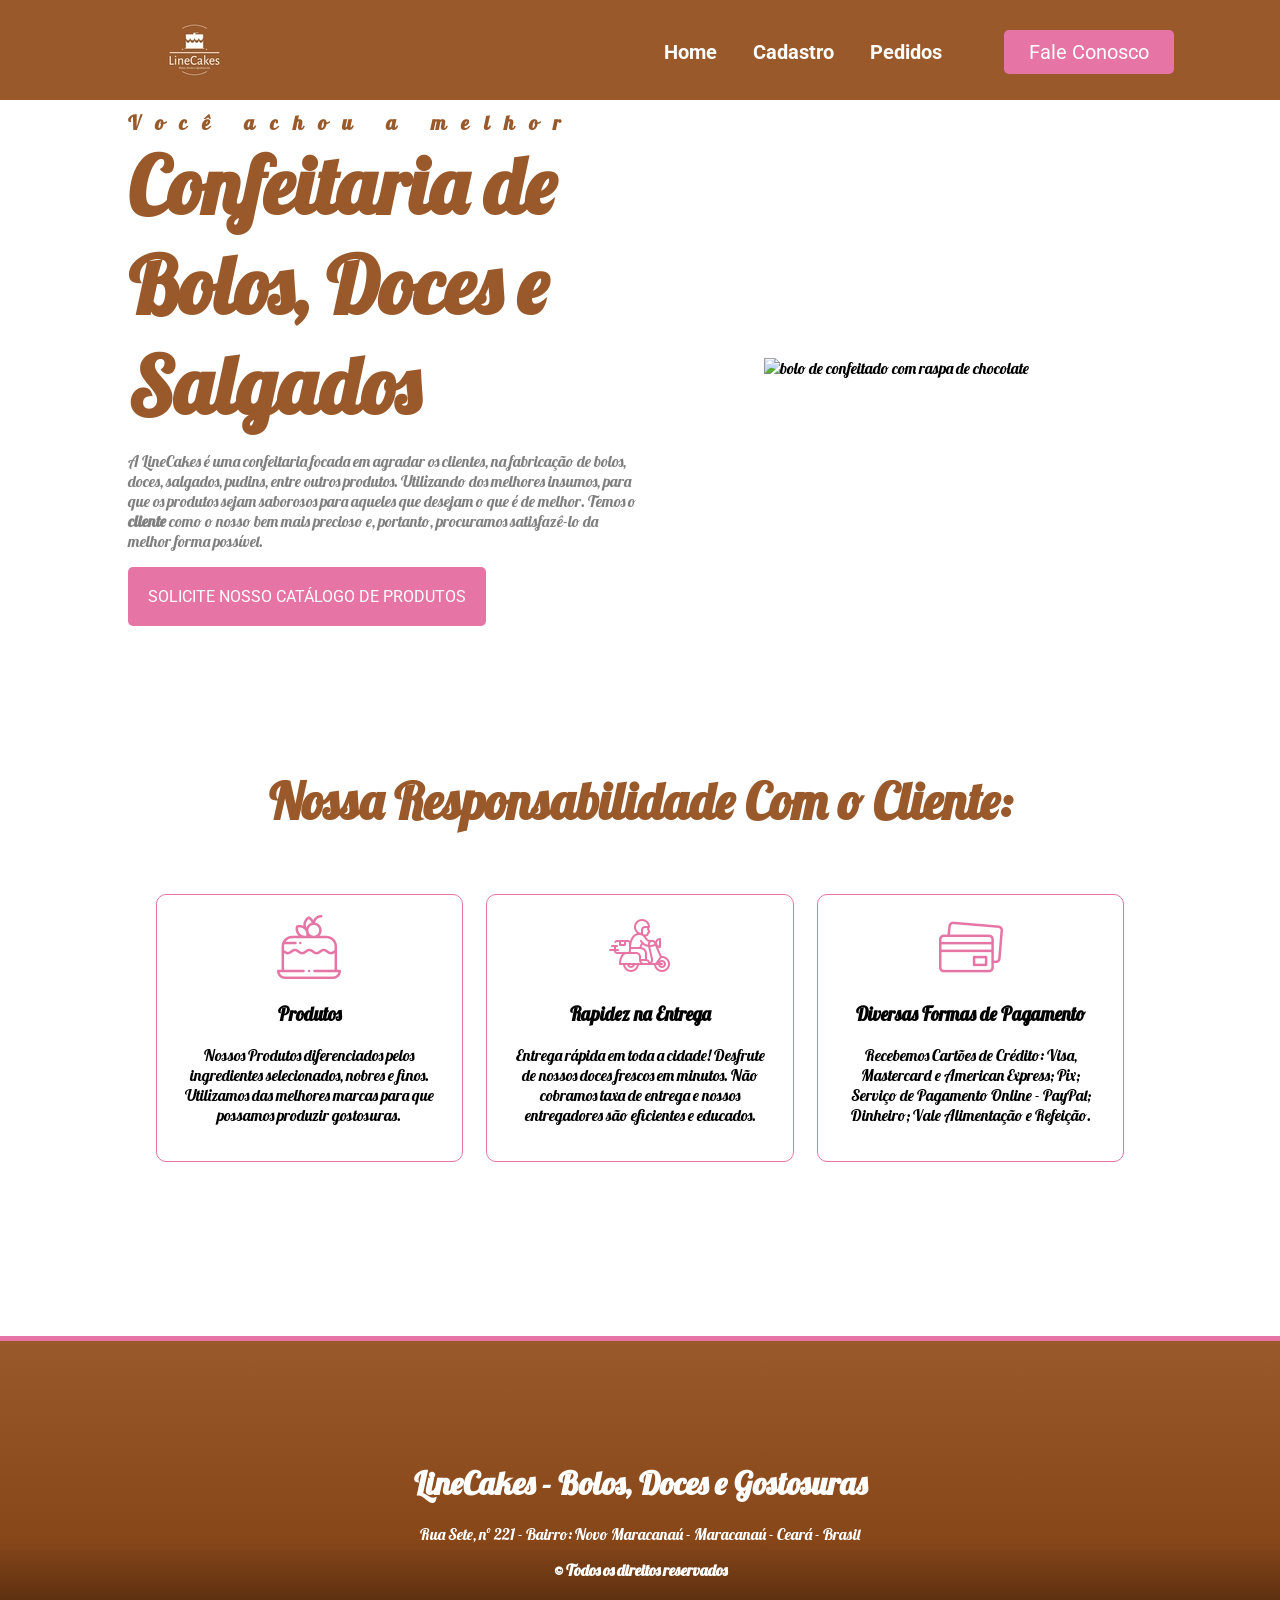
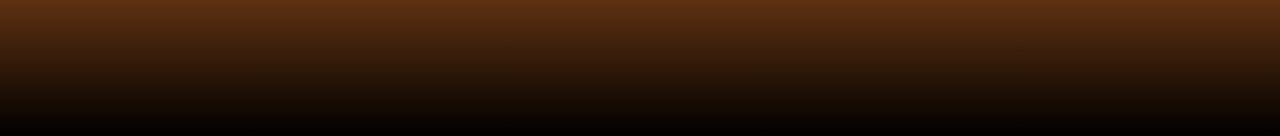
==== index.html @ 0a58384c "versao para gitpages" ====
<!DOCTYPE html>
<html lang="en">
  <head>
    <meta charset="UTF-8" />
    <meta name="viewport" content="width=device-width, initial-scale=1.0" />
    <meta name="description" content="Um site para Confeitaria" />
    <meta name="keywords" content="Bolos, HTML, CSS" />
    <title>Confeitaria</title>
    <link rel="stylesheet" href="./css/style.css" />
    <link rel="stylesheet" href="./css/responsivo.css" />
  </head>
  <body>
    <nav class="navbar">
      <div class="logo">
        <img
          src="./img/logo/jpeg-linecakes-high-resolution-logo (1).jpeg"
          alt="logomarca LineCakes"
        />
      </div>
      <div class="menu">
        <a href="#"><b>Home</b></a>
        <a href="#"><b>Cadastro</b></a>
        <a href="#"><b>Pedidos</b></a>
        <a id="btn" href="#">Fale Conosco</a>
      </div>
    </nav>
    <header class="header">
      <div class="headLine">
        <h2 class="espacamento">Você achou a melhor</h2>
        <h2 class="confeitaria">Confeitaria de Bolos, Doces e Salgados</h2>
        <p>
          A LineCakes é uma confeitaria focada em agradar os clientes, na
          fabricação de bolos, doces, salgados, pudins, entre outros produtos.
          Utilizando dos melhores insumos, para que os produtos sejam saborosos
          para aqueles que desejam o que é de melhor. Temos o
          <strong> cliente </strong>como o nosso bem mais precioso e, portanto,
          procuramos satisfazê-lo da melhor forma possível.
        </p>
        <a href="#" class="contact-btn">Solicite nosso Catálogo de Produtos</a>
      </div>
      <div class="img-headLine">
        <img
          src="./img/bolo.png"
          alt="bolo de confeitado com raspa de chocolate"
        />
      </div>
    </header>
    <section>
      <h2>Nossa Responsabilidade Com o Cliente:</h2>
      <div class="responsabilidade">
        <div class="card">
          <img src="./img/cake.png" alt="qualidade dos produtos" />
          <div class="card-text">
            <h3>Produtos</h3>
            <p>
              Nossos Produtos diferenciados pelos ingredientes selecionados,
              nobres e finos. Utilizamos das melhores marcas para que possamos
              produzir gostosuras.
            </p>
          </div>
          <div class="texto-oculto">
            <h3>Venha Saborear</h3>
            <p>
              Se você é apaixonado por doces, precisa conhecer a nossa
              confeitaria. Aqui você encontra uma variedade de opções
              irresistíveis.
            </p>
          </div>
        </div>
        <div class="card">
          <img src="./img/fast-delivery.png" alt="entregas rápidas" />
          <div class="card-text">
            <h3>Rapidez na Entrega</h3>
            <p>
              Entrega rápida em toda a cidade! Desfrute de nossos doces frescos
              em minutos. Não cobramos taxa de entrega e nossos entregadores são
              eficientes e educados.
            </p>
          </div>
          <div class="texto-oculto">
            <h3>Venha Saborear</h3>
            <p>
              Nossa confeitaria é o lugar perfeito para os amantes de
              sobremesas. Venha nos visitar e descubra um mundo de sabores.
            </p>
          </div>
        </div>
        <div class="card">
          <img src="./img/credit-card.png" alt="meios de pagamentos" />
          <div class="card-text">
            <h3>Diversas Formas de Pagamento</h3>
            <p>
              Recebemos Cartões de Crédito: Visa, Mastercard e American Express;
              Pix; Serviço de Pagamento Online - PayPal; Dinheiro; Vale
              Alimentação e Refeição.
            </p>
          </div>
          <div class="texto-oculto">
            <h3>Venha Saborear</h3>
            <p>
              Venha experimentar as delícias da nossa confeitaria! Temos bolos,
              doces e sobremesas incríveis para satisfazer o seu paladar.
            </p>
          </div>
        </div>
      </div>
    </section>
    <footer>
      <div class="logo-rodape">
        <h1 class="loja">LineCakes - Bolos, Doces e Gostosuras</h1>
        <p>
          Rua Sete, nº 221 - Bairro: Novo Maracanaú - Maracanaú - Ceará - Brasil
        </p>
        <b>© Todos os direitos reservados</b>
      </div>
    </footer>
  </body>
</html>
---- css/style.css ----
@import url('https://fonts.googleapis.com/css2?family=Lobster&family=Roboto:ital,wght@0,100;0,300;0,400;0,500;0,700;0,900;1,100;1,300;1,400;1,500;1,700;1,900&display=swap');

* {
  box-sizing: border-box;
}

body {
  margin: 0;
  font-family: 'lobster', cursive; 
    
}

.navbar {
  display: flex;
  flex-flow: row wrap;
  height: 100px;
  background: #99592A;
  justify-content: center;
  align-items: center;
  font-family: 'Roboto', sans-serif;  
  position: fixed;
  width: 100%;
}

.logo {
  flex: 20%;
  margin-left: 10%;
 /* border: 1px solid red; */
  text-align: left;
}

.menu {
  flex: 70%;
  /* border: 1px solid green; */
  text-align: right;
  padding: 20px;
}

.menu a{
  color: #FFF;
  text-decoration: none;
  font-size: 20px;
  padding: 20px 16px;
} 

.menu a:hover{
  color: #F5F5DC;
  border-top: 4px solid #FFF;
}
#btn {
  background: #e675a5;
  padding: 10px 25px;
  border-radius: 5px;
  margin-right: 10%;
  margin-left: 5%;
}

#btn:hover {
  border: none;
  background: #4c4a4a;
 
}

.header {
  display: flex;
  background: white;
  flex-flow: row wrap;
  justify-content: center;
  align-items: center;
  padding-top: 110px;
   

}

.headLine {
  margin-left: 10%;
  flex: 40%;
 
} 
.headLine h2 {
  font-weight: 900;
  font-size: 20px;
  color: #99592A;
  padding: 0;
  margin: 0;
}

.headLine .confeitaria
 {
  font-size: 80px;
}

.headLine .espacamento {
  letter-spacing: 15px;
}

.headLine p{
  color: gray;
}

.contact-btn {
  display: inline-block;
  background: #e675a5;
  padding: 20px;
  color: #FFF;
  text-transform: uppercase;
  border-radius: 5px;
  font-family: 'Roboto', sans-serif;
  text-decoration: none;
}

.contact-btn:hover {
  background: #4c4a4a;
}

.img-headLine {
  margin-right: 10%;
  flex: 40%;
  /* border: 1px solid red; */
  text-align: center;
}

.img-headLine img {
  max-width: 100%;
}

section {
  display: inline-block;
  margin-top: 80px;
  /* border: 1px solid black; */
  margin-left: 5%;
  margin-right: 5%;
  padding: 5%;
  text-align: center;
}

section h2 {
  width: 100%;
  font-size: 50px;
  margin: 0;
  font-weight: bold;
  color: #99592A;
}

.responsabilidade {
  display: inline-block;
  margin-top: 5%;
}

.card {
  display: inline-block;
  width: 30%;
  padding: 20px;
  margin: 1%;
  border: 1px solid #e675a5;
  border-radius: 10px;
  cursor: pointer;
}

.card:hover .texto-oculto {
  display: block;
}

.texto-oculto {
  display: none;
}

.card:hover {
  background: #e675a5;
  color: white;
  padding: 40px;
}

.card:hover img {
  display: none;
}

.card:hover .card-text {
  display: none;
}

footer {
  margin-top: 100px;
  height: 400px;
  background-image: linear-gradient(180deg, #99592A,#884719, black);
  text-align: center;
  border-top: 5px solid #e675a5;
}

.logo-rodape{
  padding: 100px;
  color: #ffffff
}

.loja {
  color: white;
}
---- css/responsivo.css ----
@media screen and (max-width: 1140px) {
  .navbar {
    position: relative; 
  }
  .menu{
    display: none;
  }
  .logo {
    margin: 0;
    text-align: center;
  }
  .header {
    padding-top: 50px;
  }
  .headLine {
    flex: 100%;
    margin: 5%;
    text-align: center;
  }
  .headLine p {
    text-align: center;
  }
  .img-headLine {
    flex: 100%;
    margin: 5%;
    text-align: center;
  }
  .card {
    width: 100%;
  }
}
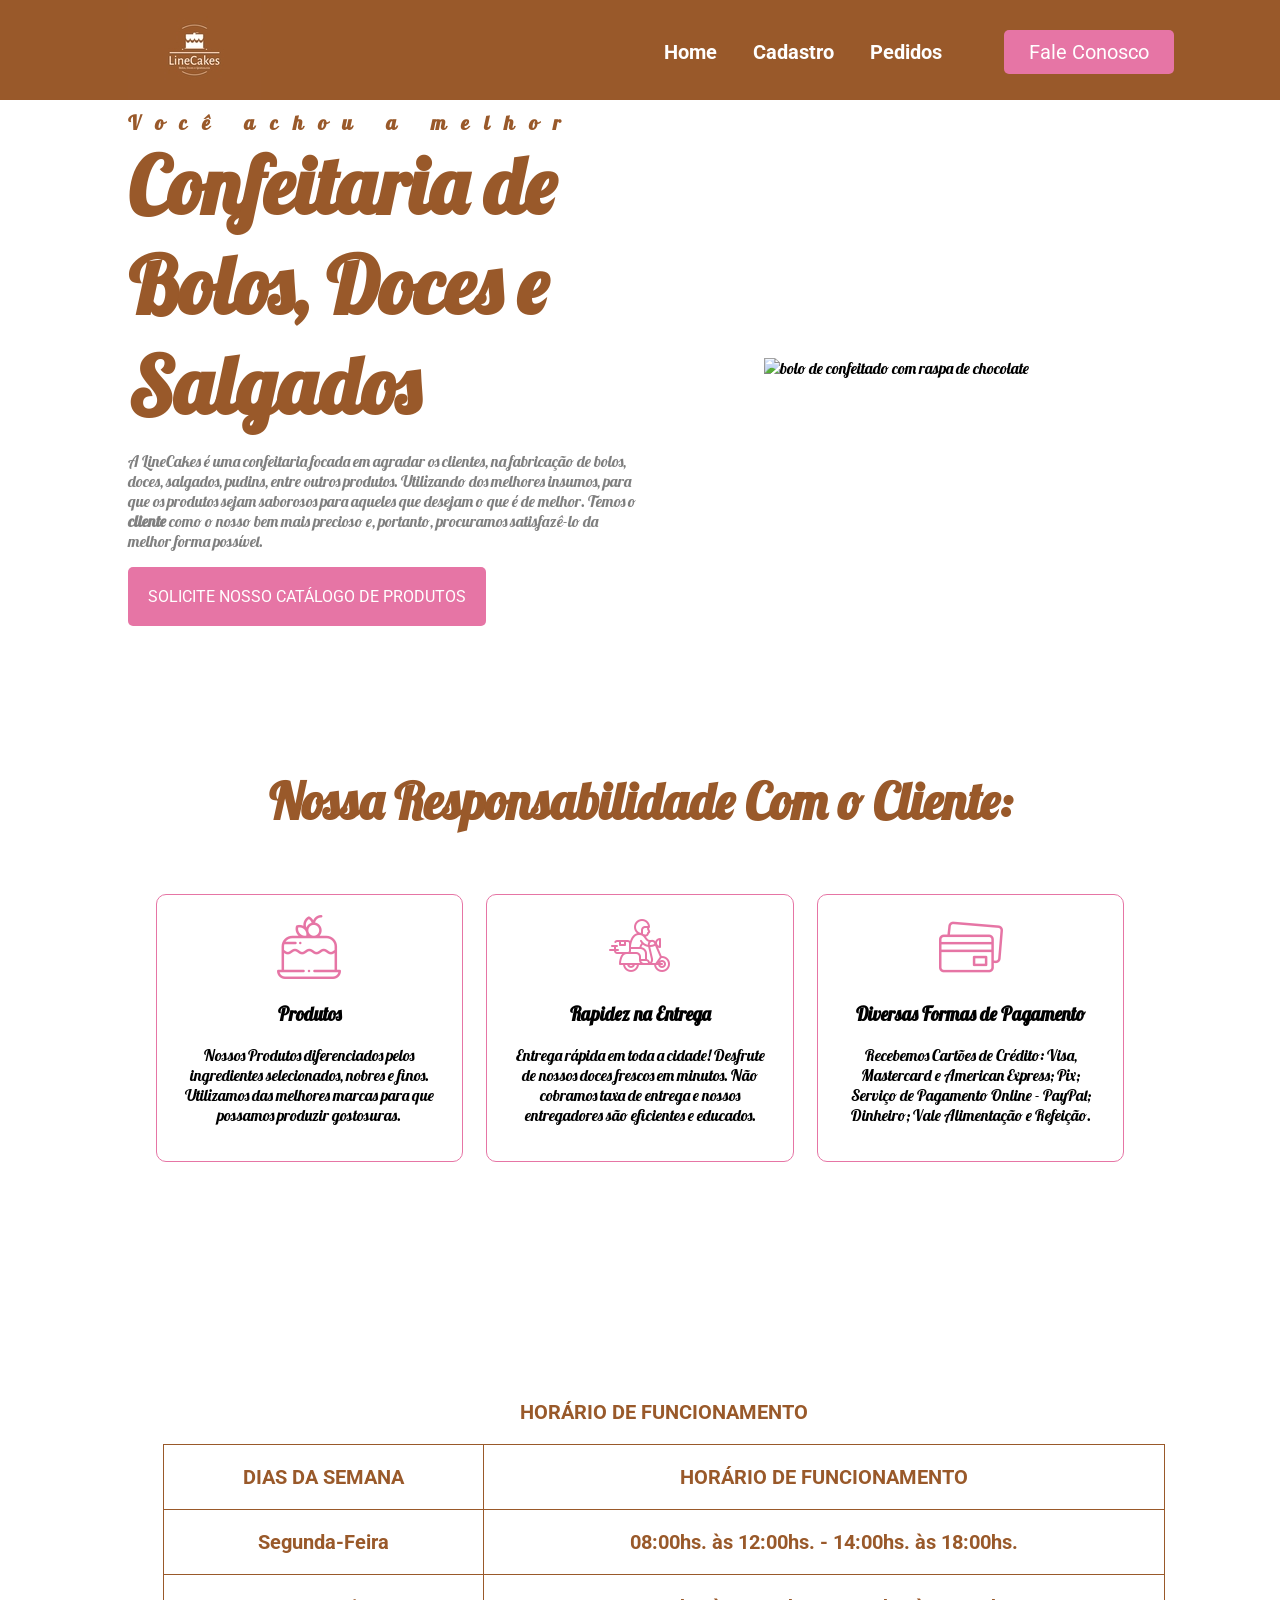
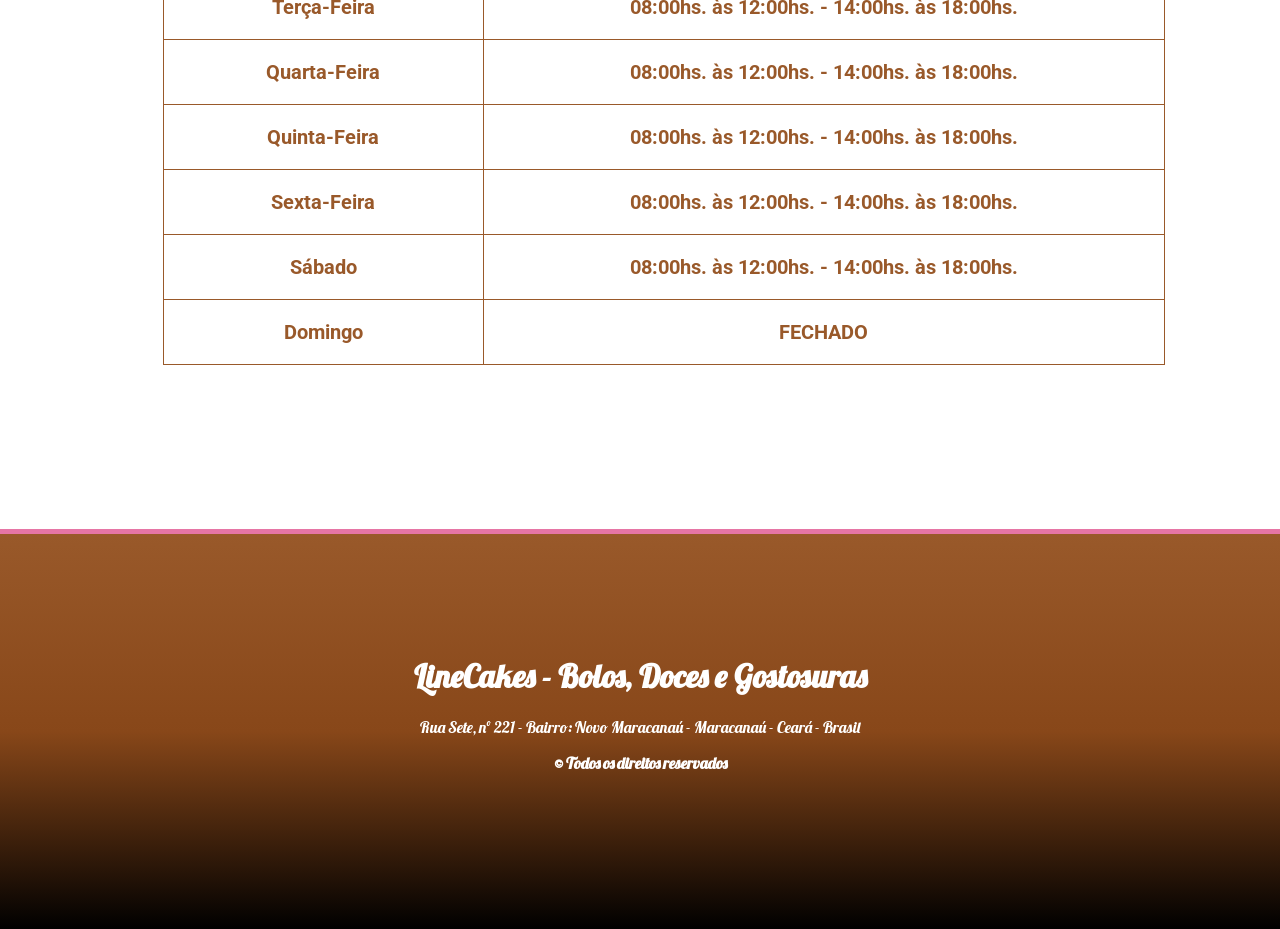
==== commit 47bbca32: "tabela com horário de funcionamento." ====
--- a/index.html
+++ b/index.html
@@ -105,6 +105,49 @@
         </div>
       </div>
     </section>
+    <section class="horario">
+      <table border="1">
+        <caption>
+          HORÁRIO DE FUNCIONAMENTO
+        </caption>
+        <thead>
+          <tr>
+            <th>DIAS DA SEMANA</th>
+            <th>HORÁRIO DE FUNCIONAMENTO</th>
+          </tr>
+        </thead>
+        <tbody>
+          <tr>
+            <td>Segunda-Feira</td>
+            <td>08:00hs. às 12:00hs. - 14:00hs. às 18:00hs.</td>
+          </tr>
+          <tr>
+            <td>Terça-Feira</td>
+            <td>08:00hs. às 12:00hs. - 14:00hs. às 18:00hs.</td>
+          </tr>
+          <tr>
+            <td>Quarta-Feira</td>
+            <td>08:00hs. às 12:00hs. - 14:00hs. às 18:00hs.</td>
+          </tr>
+          <tr>
+            <td>Quinta-Feira</td>
+            <td>08:00hs. às 12:00hs. - 14:00hs. às 18:00hs.</td>
+          </tr>
+          <tr>
+            <td>Sexta-Feira</td>
+            <td>08:00hs. às 12:00hs. - 14:00hs. às 18:00hs.</td>
+          </tr>
+          <tr>
+            <td>Sábado</td>
+            <td>08:00hs. às 12:00hs. - 14:00hs. às 18:00hs.</td>
+          </tr>
+          <tr>
+            <td>Domingo</td>
+            <td>FECHADO</td>
+          </tr>
+        </tbody>
+      </table>
+    </section>
     <footer>
       <div class="logo-rodape">
         <h1 class="loja">LineCakes - Bolos, Doces e Gostosuras</h1>
--- a/css/style.css
+++ b/css/style.css
@@ -196,4 +196,26 @@
   color: white;
 }
 
-
+.horario {
+  font-family: 'Roboto', sans-serif;
+  display: flex;
+  width: 100%;
+}
+
+table {
+  width: 90%;
+  margin-left: 3%;
+  margin-right: 10%;
+  font-size: 20px;
+  font-weight: bold;
+}
+table, th, td{
+  padding: 20px;
+  border: 1px solid #99592A;
+  border-collapse: collapse;
+  color: #99592A;
+}
+
+caption {
+  padding: 20px;
+}
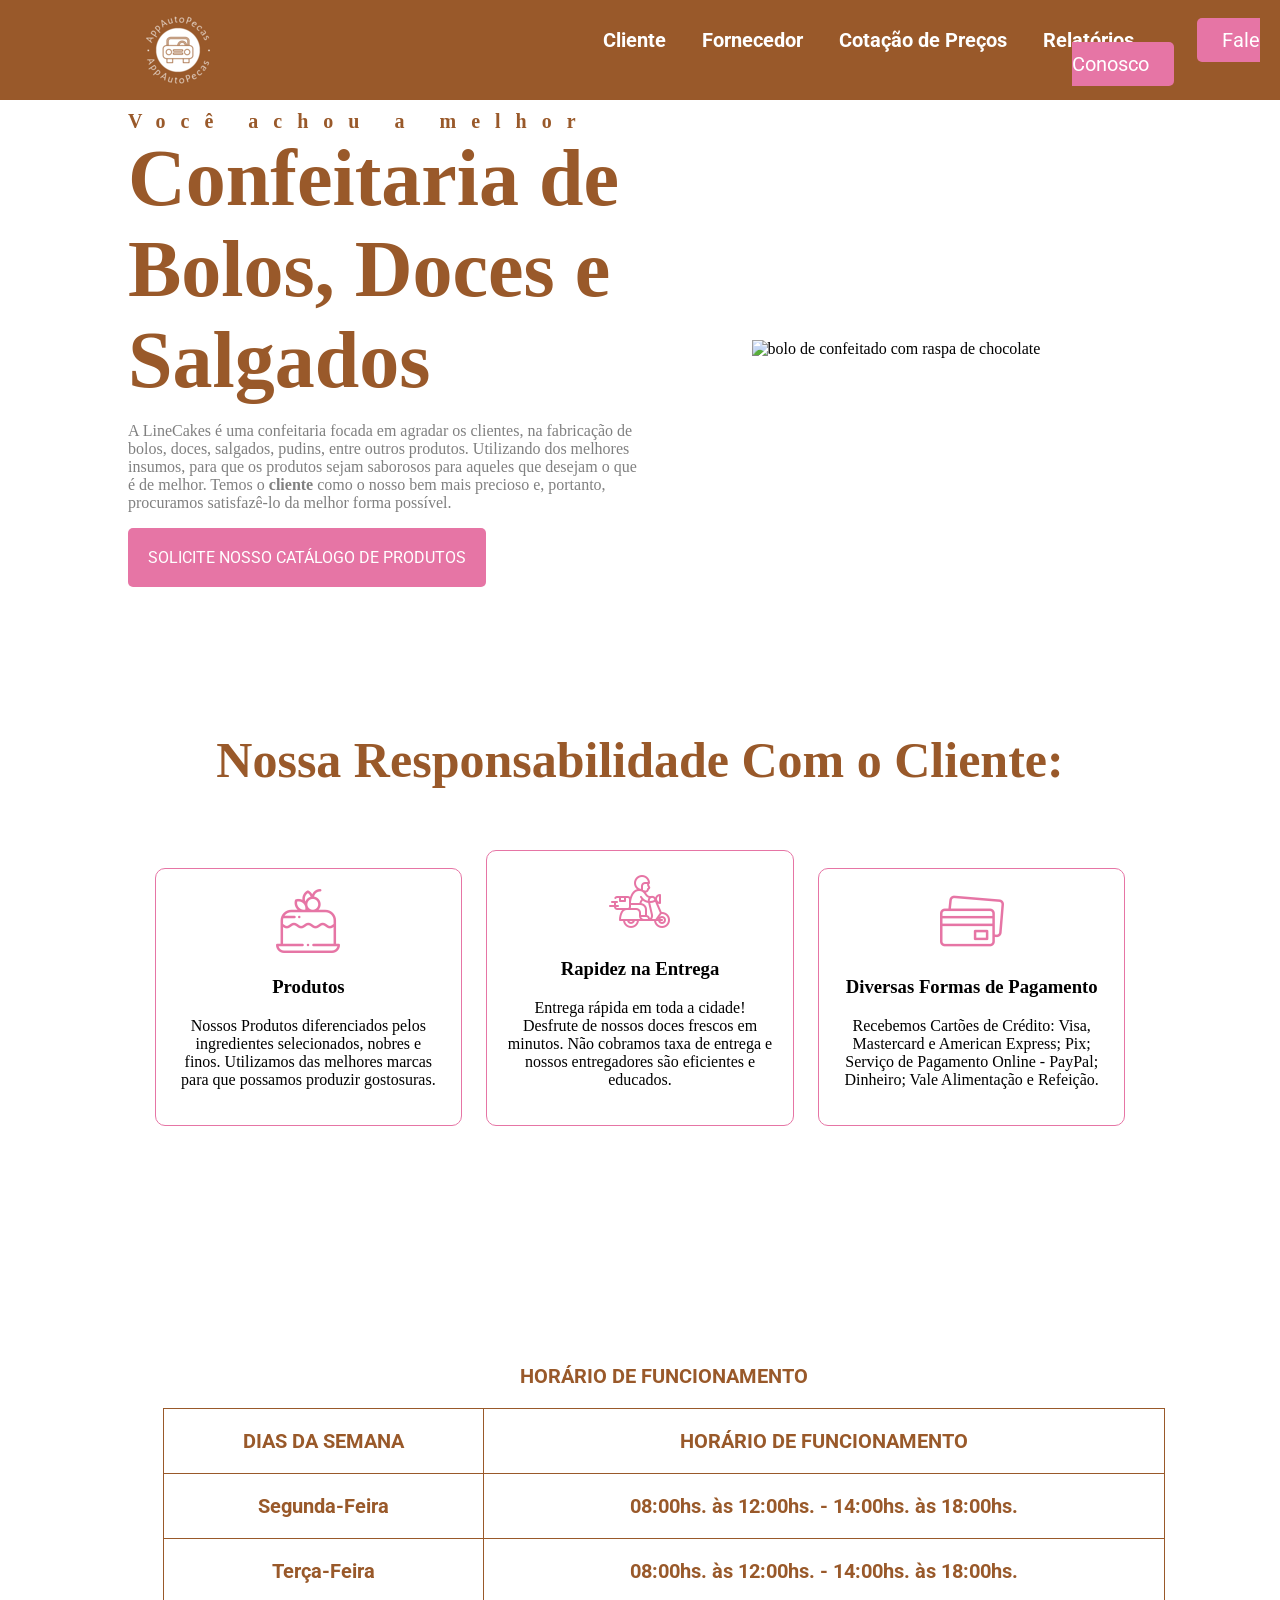
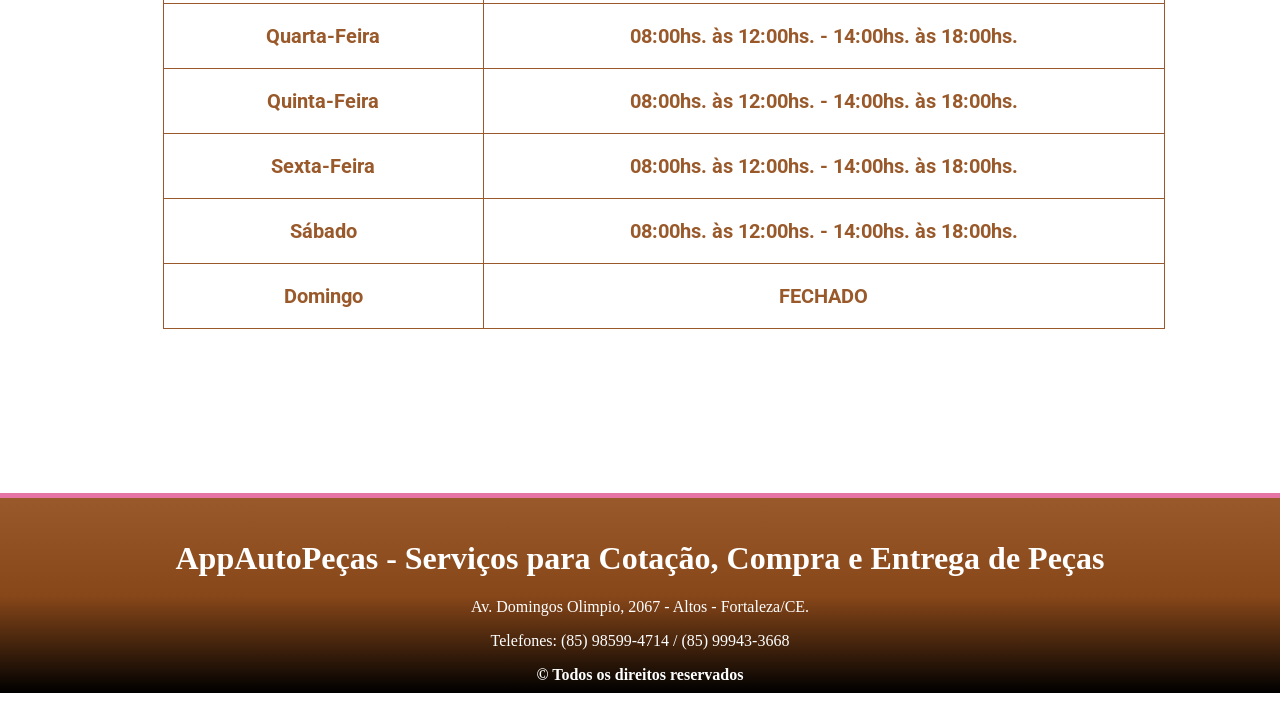
==== commit b8f03017: "tela inicial" ====
--- a/index.html
+++ b/index.html
@@ -5,22 +5,28 @@
     <meta name="viewport" content="width=device-width, initial-scale=1.0" />
     <meta name="description" content="Um site para Confeitaria" />
     <meta name="keywords" content="Bolos, HTML, CSS" />
-    <title>Confeitaria</title>
-    <link rel="stylesheet" href="./css/style.css" />
-    <link rel="stylesheet" href="./css/responsivo.css" />
+    <title>AppAutoPeças</title>
+    <link
+      rel="shortcut icon"
+      href="./src/img/logo/appautopecas-favicon-white.png"
+      type="image/x-icon"
+    />
+    <link rel="stylesheet" href="./src/css/style.css" />
+    <link rel="stylesheet" href="./src/css/responsivo.css" />
   </head>
   <body>
     <nav class="navbar">
       <div class="logo">
         <img
-          src="./img/logo/jpeg-linecakes-high-resolution-logo (1).jpeg"
+          src="./src/img/logo/logo_appAutopecas.png"
           alt="logomarca LineCakes"
         />
       </div>
       <div class="menu">
-        <a href="#"><b>Home</b></a>
-        <a href="#"><b>Cadastro</b></a>
-        <a href="#"><b>Pedidos</b></a>
+        <a href="#"><b>Cliente</b></a>
+        <a href="#"><b>Fornecedor</b></a>
+        <a href="#"><b>Cotação de Preços</b></a>
+        <a href="#"><b>Relatórios</b></a>
         <a id="btn" href="#">Fale Conosco</a>
       </div>
     </nav>
@@ -40,7 +46,7 @@
       </div>
       <div class="img-headLine">
         <img
-          src="./img/bolo.png"
+          src="./src/img/bolo.png"
           alt="bolo de confeitado com raspa de chocolate"
         />
       </div>
@@ -49,7 +55,7 @@
       <h2>Nossa Responsabilidade Com o Cliente:</h2>
       <div class="responsabilidade">
         <div class="card">
-          <img src="./img/cake.png" alt="qualidade dos produtos" />
+          <img src="./src/img/cake.png" alt="qualidade dos produtos" />
           <div class="card-text">
             <h3>Produtos</h3>
             <p>
@@ -68,7 +74,7 @@
           </div>
         </div>
         <div class="card">
-          <img src="./img/fast-delivery.png" alt="entregas rápidas" />
+          <img src="./src/img/fast-delivery.png" alt="entregas rápidas" />
           <div class="card-text">
             <h3>Rapidez na Entrega</h3>
             <p>
@@ -86,7 +92,7 @@
           </div>
         </div>
         <div class="card">
-          <img src="./img/credit-card.png" alt="meios de pagamentos" />
+          <img src="./src/img/credit-card.png" alt="meios de pagamentos" />
           <div class="card-text">
             <h3>Diversas Formas de Pagamento</h3>
             <p>
@@ -150,10 +156,11 @@
     </section>
     <footer>
       <div class="logo-rodape">
-        <h1 class="loja">LineCakes - Bolos, Doces e Gostosuras</h1>
-        <p>
-          Rua Sete, nº 221 - Bairro: Novo Maracanaú - Maracanaú - Ceará - Brasil
-        </p>
+        <h1 class="loja">
+          AppAutoPeças - Serviços para Cotação, Compra e Entrega de Peças
+        </h1>
+        <p>Av. Domingos Olimpio, 2067 - Altos - Fortaleza/CE.</p>
+        <p>Telefones: (85) 98599-4714 / (85) 99943-3668</p>
         <b>© Todos os direitos reservados</b>
       </div>
     </footer>
--- a/src/css/style.css
+++ b/src/css/style.css
@@ -0,0 +1,221 @@
+@import url('https://fonts.googleapis.com/css2?family=Lobster&family=Roboto:ital,wght@0,100;0,300;0,400;0,500;0,700;0,900;1,100;1,300;1,400;1,500;1,700;1,900&display=swap');
+
+* {
+  box-sizing: border-box;
+}
+
+body {
+  margin: 0;
+  /* font-family: 'lobster', cursive;  */
+  
+}
+
+.navbar {
+  display: flex;
+  flex-flow: row wrap;
+  height: 100px;
+  background: #99592A;
+  justify-content: center;
+  align-items: center;
+  font-family: 'Roboto', sans-serif;  
+  position: fixed;
+  width: 100%;
+}
+
+.logo {
+  flex: 20%;
+  margin-left: 10%;
+ /* border: 1px solid red; */
+  text-align: left;
+}
+
+.menu {
+  flex: 70%;
+  /* border: 1px solid green; */
+  text-align: right;
+  padding: 20px;
+}
+
+.menu a{
+  color: #FFF;
+  text-decoration: none;
+  font-size: 20px;
+  padding: 20px 16px;
+} 
+
+.menu a:hover{
+  color: #F5F5DC;
+  border-bottom: 4px solid #FFF;
+}
+#btn {
+  background: #e675a5;
+  padding: 10px 25px;
+  border-radius: 5px;
+  margin-right: 10%;
+  margin-left: 5%;
+}
+
+#btn:hover {
+  border: none;
+  background: #4c4a4a;
+ 
+}
+
+.header {
+  display: flex;
+  background: white;
+  flex-flow: row wrap;
+  justify-content: center;
+  align-items: center;
+  padding-top: 110px;
+   
+
+}
+
+.headLine {
+  margin-left: 10%;
+  flex: 40%;
+ 
+} 
+.headLine h2 {
+  font-weight: 900;
+  font-size: 20px;
+  color: #99592A;
+  padding: 0;
+  margin: 0;
+}
+
+.headLine .confeitaria
+ {
+  font-size: 80px;
+}
+
+.headLine .espacamento {
+  letter-spacing: 15px;
+}
+
+.headLine p{
+  color: gray;
+}
+
+.contact-btn {
+  display: inline-block;
+  background: #e675a5;
+  padding: 20px;
+  color: #FFF;
+  text-transform: uppercase;
+  border-radius: 5px;
+  font-family: 'Roboto', sans-serif;
+  text-decoration: none;
+}
+
+.contact-btn:hover {
+  background: #4c4a4a;
+}
+
+.img-headLine {
+  margin-right: 10%;
+  flex: 40%;
+  /* border: 1px solid red; */
+  text-align: center;
+}
+
+.img-headLine img {
+  max-width: 100%;
+}
+
+section {
+  display: inline-block;
+  margin-top: 80px;
+  /* border: 1px solid black; */
+  margin-left: 5%;
+  margin-right: 5%;
+  padding: 5%;
+  text-align: center;
+}
+
+section h2 {
+  width: 100%;
+  font-size: 50px;
+  margin: 0;
+  font-weight: bold;
+  color: #99592A;
+}
+
+.responsabilidade {
+  display: inline-block;
+  margin-top: 5%;
+}
+
+.card {
+  display: inline-block;
+  width: 30%;
+  padding: 20px;
+  margin: 1%;
+  border: 1px solid #e675a5;
+  border-radius: 10px;
+  cursor: pointer;
+}
+
+.card:hover .texto-oculto {
+  display: block;
+}
+
+.texto-oculto {
+  display: none;
+}
+
+.card:hover {
+  background: #e675a5;
+  color: white;
+  padding: 40px;
+}
+
+.card:hover img {
+  display: none;
+}
+
+.card:hover .card-text {
+  display: none;
+}
+
+footer {
+  margin-top: 100px;
+  height: 200px;
+  background-image: linear-gradient(180deg, #99592A,#884719, black);
+  text-align: center;
+  border-top: 5px solid #e675a5;
+}
+
+.logo-rodape{
+  padding: 20px;
+  color: #ffffff
+}
+
+.loja {
+  color: white;
+}
+
+.horario {
+  font-family: 'Roboto', sans-serif;
+  display: flex;
+  width: 100%;
+}
+
+table {
+  width: 90%;
+  margin-left: 3%;
+  margin-right: 10%;
+  font-size: 20px;
+  font-weight: bold;
+}
+table, th, td{
+  padding: 20px;
+  border: 1px solid #99592A;
+  border-collapse: collapse;
+  color: #99592A;
+}
+
+caption {
+  padding: 20px;
+}
--- a/src/css/responsivo.css
+++ b/src/css/responsivo.css
@@ -0,0 +1,31 @@
+@media screen and (max-width: 1140px) {
+  .navbar {
+    position: relative; 
+  }
+  .menu{
+    display: none;
+  }
+  .logo {
+    margin: 0;
+    text-align: center;
+  }
+  .header {
+    padding-top: 50px;
+  }
+  .headLine {
+    flex: 100%;
+    margin: 5%;
+    text-align: center;
+  }
+  .headLine p {
+    text-align: center;
+  }
+  .img-headLine {
+    flex: 100%;
+    margin: 5%;
+    text-align: center;
+  }
+  .card {
+    width: 100%;
+  }
+}
